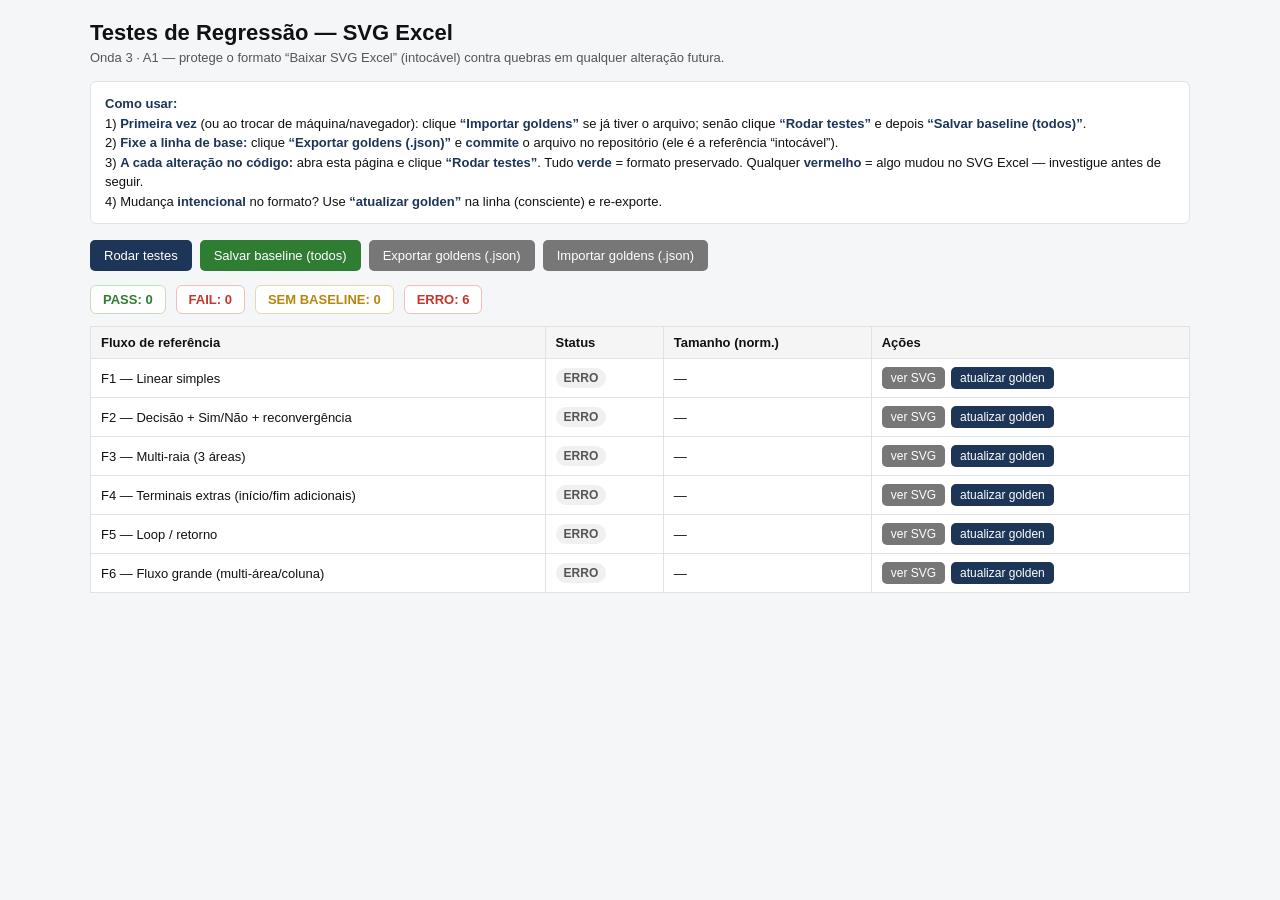
==== testes.html @ b00c8e9c "Add files via upload" ====
<!DOCTYPE html>
<html lang="pt-BR">
<head>
  <meta charset="UTF-8" />
  <meta name="viewport" content="width=device-width, initial-scale=1.0" />
  <title>Testes de Regressão — SVG Excel</title>
  <style>
    body { margin: 0; font-family: Arial, sans-serif; background: #f4f6f8; color: #111; }
    .wrap { max-width: 1100px; margin: 20px auto; padding: 0 16px; }
    h1 { font-size: 22px; margin: 0 0 4px; }
    .sub { color: #555; font-size: 13px; margin-bottom: 16px; }
    .barra { display: flex; flex-wrap: wrap; gap: 8px; margin-bottom: 14px; }
    button { padding: 8px 14px; border: none; background: #1d3557; color: #fff; font-size: 13px; cursor: pointer; border-radius: 5px; }
    button.sec { background: #777; }
    button.ok { background: #2e7d32; }
    button.warn { background: #b8860b; }
    button.mini { padding: 4px 9px; font-size: 12px; }
    button:hover { opacity: .92; }
    .resumo { display: flex; gap: 10px; margin-bottom: 12px; flex-wrap: wrap; }
    .pill { padding: 6px 12px; border-radius: 6px; font-size: 13px; font-weight: bold; border: 1px solid #d9d9d9; background: #fff; }
    .pill.pass { color: #2e7d32; border-color: #bfe3c0; }
    .pill.fail { color: #c0392b; border-color: #efc0ba; }
    .pill.base { color: #b8860b; border-color: #e8d9a8; }
    table { width: 100%; border-collapse: collapse; background: #fff; font-size: 13px; }
    th, td { border: 1px solid #e2e2e2; padding: 8px 10px; text-align: left; vertical-align: middle; }
    th { background: #f5f5f5; }
    .st { font-weight: bold; font-size: 12px; padding: 3px 8px; border-radius: 10px; display: inline-block; }
    .st.PASS { background: #e7f6e8; color: #2e7d32; }
    .st.FAIL { background: #fbe7e4; color: #c0392b; }
    .st.BASE { background: #fbf3df; color: #b8860b; }
    .st.ERRO { background: #f0f0f0; color: #555; }
    .acoes { display: flex; gap: 6px; flex-wrap: wrap; }
    .diff { background: #1e1e1e; color: #eee; font-family: Consolas, monospace; font-size: 12px; padding: 10px; border-radius: 6px; white-space: pre-wrap; word-break: break-all; margin-top: 6px; display: none; }
    .diff.show { display: block; }
    .diff .g { color: #7fd17f; }
    .diff .a { color: #ff9a8c; }
    .ajuda { background: #fff; border: 1px solid #e2e2e2; border-radius: 6px; padding: 12px 14px; font-size: 13px; line-height: 1.5; margin-bottom: 16px; }
    .ajuda b { color: #1d3557; }
    code { background: #eef1f5; padding: 1px 5px; border-radius: 4px; }
    .scaffold { display: none; }
  </style>
</head>
<body>

  <!-- ===================================================================
       SCAFFOLD OCULTO
       Reproduz os IDs do index.html para o script.js inicializar sem erro.
       Nada aqui é mostrado; o motor de medição de texto cria seu próprio
       SVG fora deste bloco, então a medição funciona normalmente.
  ==================================================================== -->
  <div class="scaffold" aria-hidden="true">
    <input id="desenho" /><input id="processo" /><input id="analista" />
    <input id="negocio" /><input id="area" /><input id="gestor" />
    <textarea id="entrada"></textarea>
    <div class="tabela-wrap">
      <table id="tabelaFluxo"><tbody id="tbodyFluxo"></tbody></table>
    </div>
    <div class="diagram-scroll-top" id="diagramScrollTop"><div id="diagramScrollTopInner"></div></div>
    <div id="diagramWrap"><div id="diagram"></div></div>
    <div id="infoProcesso"></div>
    <div id="metricas"></div>
    <input type="file" id="importarProjetoInput" />
  </div>

  <div class="wrap">
    <h1>Testes de Regressão — SVG Excel</h1>
    <div class="sub">Onda 3 · A1 — protege o formato “Baixar SVG Excel” (intocável) contra quebras em qualquer alteração futura.</div>

    <div class="ajuda">
      <b>Como usar:</b><br>
      1) <b>Primeira vez</b> (ou ao trocar de máquina/navegador): clique <b>“Importar goldens”</b> se já tiver o arquivo; senão clique <b>“Rodar testes”</b> e depois <b>“Salvar baseline (todos)”</b>.<br>
      2) <b>Fixe a linha de base:</b> clique <b>“Exportar goldens (.json)”</b> e <b>commite</b> o arquivo no repositório (ele é a referência “intocável”).<br>
      3) <b>A cada alteração no código:</b> abra esta página e clique <b>“Rodar testes”</b>. Tudo <b>verde</b> = formato preservado. Qualquer <b>vermelho</b> = algo mudou no SVG Excel — investigue antes de seguir.<br>
      4) Mudança <b>intencional</b> no formato? Use <b>“atualizar golden”</b> na linha (consciente) e re-exporte.
    </div>

    <div class="barra">
      <button onclick="rodarTodos()">Rodar testes</button>
      <button class="ok" onclick="salvarBaselineTodos()">Salvar baseline (todos)</button>
      <button class="sec" onclick="exportarGoldens()">Exportar goldens (.json)</button>
      <button class="sec" onclick="document.getElementById('impGoldens').click()">Importar goldens (.json)</button>
      <input type="file" id="impGoldens" accept="application/json,.json" style="display:none" onchange="importarGoldens(event)" />
    </div>

    <div class="resumo" id="resumo"></div>

    <table>
      <thead>
        <tr><th>Fluxo de referência</th><th>Status</th><th>Tamanho (norm.)</th><th>Ações</th></tr>
      </thead>
      <tbody id="corpo"></tbody>
    </table>
  </div>

  <!-- Motor real da ferramenta -->
  <!-- App modularizada (D1): mesma ordem de carga do index.html. NAO reordenar. -->
  <script src="js/01-estado.js"></script>
  <script src="js/02-tabela.js"></script>
  <script src="js/03-utils.js"></script>
  <script src="js/04-desenho.js"></script>
  <script src="js/05-roteamento.js"></script>
  <script src="js/06-analise.js"></script>
  <script src="js/07-gerar-fluxo.js"></script>
  <script src="js/08-excel.js"></script>
  <script src="js/09-pdf.js"></script>
  <script src="js/10-export-app.js"></script>
  <script src="js/11-editor.js"></script>
  <script src="js/12-validacao.js"></script>

  <!-- Runner de testes (aditivo; não altera o script.js) -->
  <script>
  /* Protege o projeto real do usuário: desliga a persistência durante os testes.
     Roda já no parse, ANTES do DOMContentLoaded/inicializarAplicacao. */
  try { salvarEstadoLocal = function () {}; } catch (e) {}

  const GOLDEN_KEY = "regressao_svgexcel_goldens_v1";

  /* ---------- Linha-base de um item de fluxoData ---------- */
  const LINHA_BASE = {
    uid: "", ordem: 0, id: "", area: "", atividade: "", tipo: "",
    sistema: "", tempo: "", coluna: 1, linha: 1,
    colunaManual: true, linhaManual: true, cor: "white",
    proxSim: "", proxNao: "", proxSimAuto: false, extras: [], semSaida: false
  };
  function montar(linhas) {
    return linhas.map((l, i) => Object.assign({}, LINHA_BASE, { ordem: i + 1 }, l));
  }

  /* =====================================================================
     FLUXOS DE REFERÊNCIA
     uids: "u1".."uN". Os IDs visuais saem por ORDEM: 1ª linha = A, 2ª = B...
     proxSim/proxNao apontam para UIDs. terminais/inicioAlvo/fimOrigem usam
     IDs VISUAIS (A, B, C...). Rótulos: chave "ORIGEM__DESTINO" (ids visuais).
     Adicione novos fluxos aqui livremente.
  ===================================================================== */
  const FLUXOS = [
    {
      nome: "F1 — Linear simples",
      fluxoData: montar([
        { uid: "u1", area: "Operação", atividade: "Receber solicitação", tipo: "Tarefa", sistema: "SAP", tempo: "00:05:00", coluna: 1, proxSim: "u2" },
        { uid: "u2", area: "Operação", atividade: "Analisar dados", tipo: "Tarefa", sistema: "SAP", tempo: "00:10:00", coluna: 2, proxSim: "u3" },
        { uid: "u3", area: "Operação", atividade: "Registrar resultado", tipo: "Tarefa", sistema: "SAP", tempo: "00:03:00", coluna: 3, proxSim: "u4" },
        { uid: "u4", area: "Operação", atividade: "Comunicar área", tipo: "Tarefa", sistema: "Email", tempo: "00:02:00", coluna: 4, proxSim: "" }
      ]),
      estado: {}
    },
    {
      nome: "F2 — Decisão + Sim/Não + reconvergência",
      fluxoData: montar([
        { uid: "u1", area: "Compras", atividade: "Receber pedido", tipo: "Tarefa", sistema: "SAP", tempo: "00:04:00", coluna: 1, linha: 1, proxSim: "u2" },
        { uid: "u2", area: "Compras", atividade: "Pedido aprovado?", tipo: "Decisão", sistema: "SAP", tempo: "00:02:00", coluna: 2, linha: 1, proxSim: "u3", proxNao: "u4" },
        { uid: "u3", area: "Compras", atividade: "Emitir nota", tipo: "Tarefa", sistema: "SAP", tempo: "00:06:00", coluna: 3, linha: 1, proxSim: "u5" },
        { uid: "u4", area: "Compras", atividade: "Notificar recusa", tipo: "Tarefa", sistema: "Email", tempo: "00:03:00", coluna: 3, linha: 2, proxSim: "u5" },
        { uid: "u5", area: "Compras", atividade: "Arquivar processo", tipo: "Tarefa", sistema: "GED", tempo: "00:02:00", coluna: 4, linha: 1, proxSim: "" }
      ]),
      // u2=B, u3=C, u4=D
      estado: { rotulosConexoes: { "B__C": "Sim", "B__D": "Não" } }
    },
    {
      nome: "F3 — Multi-raia (3 áreas)",
      fluxoData: montar([
        { uid: "u1", area: "Comercial", atividade: "Receber pedido", tipo: "Tarefa", sistema: "CRM", tempo: "00:05:00", coluna: 1, proxSim: "u2" },
        { uid: "u2", area: "Comercial", atividade: "Validar cadastro", tipo: "Tarefa", sistema: "CRM", tempo: "00:04:00", coluna: 2, proxSim: "u3" },
        { uid: "u3", area: "Financeiro", atividade: "Checar crédito", tipo: "Tarefa", sistema: "SAP", tempo: "00:06:00", coluna: 3, proxSim: "u4" },
        { uid: "u4", area: "Financeiro", atividade: "Limite suficiente?", tipo: "Decisão", sistema: "SAP", tempo: "00:02:00", coluna: 4, proxSim: "u5", proxNao: "u6" },
        { uid: "u5", area: "Logística", atividade: "Separar produto", tipo: "Tarefa", sistema: "WMS", tempo: "00:15:00", coluna: 5, proxSim: "u7" },
        { uid: "u6", area: "Comercial", atividade: "Cancelar pedido", tipo: "Tarefa", sistema: "CRM", tempo: "00:03:00", coluna: 5, proxSim: "" },
        { uid: "u7", area: "Logística", atividade: "Despachar", tipo: "Tarefa", sistema: "WMS", tempo: "00:08:00", coluna: 6, proxSim: "" }
      ]),
      // u4=D, u5=E, u6=F
      estado: { rotulosConexoes: { "D__E": "Sim", "D__F": "Não" } }
    },
    {
      nome: "F4 — Terminais extras (início/fim adicionais)",
      fluxoData: montar([
        { uid: "u1", area: "Cadastro", atividade: "Abrir ficha", tipo: "Tarefa", sistema: "Portal", tempo: "00:03:00", coluna: 1, proxSim: "u2" },
        { uid: "u2", area: "Cadastro", atividade: "Preencher dados", tipo: "Tarefa", sistema: "Portal", tempo: "00:07:00", coluna: 2, proxSim: "u3" },
        { uid: "u3", area: "Cadastro", atividade: "Concluir cadastro", tipo: "Tarefa", sistema: "Portal", tempo: "00:02:00", coluna: 3, proxSim: "" }
      ]),
      // A=u1, B=u2, C=u3 — Início padrão entra em A (esquerda) e Fim sai de C (direita).
      // Terminais EXTRAS: um segundo Início no topo de A e um segundo Fim embaixo de C.
      estado: {
        terminais: [
          { id: "t1", tipo: "inicio", alvo: "A", lado: "top", rotulo: "" },
          { id: "t2", tipo: "fim", alvo: "C", lado: "bottom", rotulo: "" }
        ]
      }
    },
    {
      nome: "F5 — Loop / retorno",
      fluxoData: montar([
        { uid: "u1", area: "Qualidade", atividade: "Preencher formulário", tipo: "Tarefa", sistema: "Forms", tempo: "00:05:00", coluna: 1, proxSim: "u2" },
        { uid: "u2", area: "Qualidade", atividade: "Revisar preenchimento", tipo: "Tarefa", sistema: "Forms", tempo: "00:04:00", coluna: 2, proxSim: "u3" },
        { uid: "u3", area: "Qualidade", atividade: "Está correto?", tipo: "Decisão", sistema: "Forms", tempo: "00:02:00", coluna: 3, proxSim: "u4", proxNao: "u1" },
        { uid: "u4", area: "Qualidade", atividade: "Enviar para aprovação", tipo: "Tarefa", sistema: "Forms", tempo: "00:03:00", coluna: 4, proxSim: "" }
      ]),
      // u3=C, u4=D, u1=A — Sim segue, Não volta ao início (loop)
      estado: { rotulosConexoes: { "C__D": "Sim", "C__A": "Não" } }
    },
    {
      nome: "F6 — Fluxo grande (multi-área/coluna)",
      fluxoData: montar([
        { uid: "u1",  area: "Atendimento", atividade: "Receber chamado",      tipo: "Tarefa",  sistema: "Service", tempo: "00:03:00", coluna: 1, proxSim: "u2" },
        { uid: "u2",  area: "Atendimento", atividade: "Classificar chamado",  tipo: "Tarefa",  sistema: "Service", tempo: "00:04:00", coluna: 2, proxSim: "u3" },
        { uid: "u3",  area: "Atendimento", atividade: "É urgente?",           tipo: "Decisão", sistema: "Service", tempo: "00:01:00", coluna: 3, proxSim: "u4", proxNao: "u5" },
        { uid: "u4",  area: "Suporte N2",  atividade: "Acionar plantão",      tipo: "Tarefa",  sistema: "Service", tempo: "00:05:00", coluna: 4, linha: 1, proxSim: "u6" },
        { uid: "u5",  area: "Suporte N2",  atividade: "Entrar na fila",       tipo: "Tarefa",  sistema: "Service", tempo: "00:06:00", coluna: 4, linha: 2, proxSim: "u6" },
        { uid: "u6",  area: "Suporte N2",  atividade: "Diagnosticar causa",   tipo: "Tarefa",  sistema: "Service", tempo: "00:12:00", coluna: 5, proxSim: "u7" },
        { uid: "u7",  area: "Suporte N2",  atividade: "Resolveu?",            tipo: "Decisão", sistema: "Service", tempo: "00:02:00", coluna: 6, proxSim: "u9", proxNao: "u8" },
        { uid: "u8",  area: "Engenharia",  atividade: "Abrir RFC",            tipo: "Tarefa",  sistema: "Jira",    tempo: "00:20:00", coluna: 7, proxSim: "u9" },
        { uid: "u9",  area: "Atendimento", atividade: "Registrar solução",    tipo: "Tarefa",  sistema: "Service", tempo: "00:04:00", coluna: 8, proxSim: "u10" },
        { uid: "u10", area: "Atendimento", atividade: "Comunicar cliente",    tipo: "Tarefa",  sistema: "Email",   tempo: "00:03:00", coluna: 9, proxSim: "u11" },
        { uid: "u11", area: "Atendimento", atividade: "Pesquisa satisfação",  tipo: "Tarefa",  sistema: "Forms",   tempo: "00:02:00", coluna: 10, proxSim: "" }
      ]),
      // u3=C, u4=D, u5=E ; u7=G, u8=H, u9=I
      estado: { rotulosConexoes: { "C__D": "Sim", "C__E": "Não", "G__I": "Sim", "G__H": "Não" } }
    }
  ];

  /* ---------- Estado do editor ---------- */
  function resetEstadoEditor() {
    overridesConexoes = {};
    ordemRaias = [];
    rotulosConexoes = {};
    terminais = [];
    inicioAlvo = "";
    fimOrigem = "";
    inicioOculto = false;
  }
  function aplicarReferencia(ref) {
    resetEstadoEditor();
    fluxoData = ref.fluxoData.map(r => Object.assign({}, r, { extras: Array.isArray(r.extras) ? r.extras.slice() : [] }));
    const e = ref.estado || {};
    if (e.overridesConexoes) overridesConexoes = JSON.parse(JSON.stringify(e.overridesConexoes));
    if (e.ordemRaias) ordemRaias = e.ordemRaias.slice();
    if (e.rotulosConexoes) rotulosConexoes = JSON.parse(JSON.stringify(e.rotulosConexoes));
    if (e.terminais) terminais = JSON.parse(JSON.stringify(e.terminais));
    if (e.inicioAlvo != null) inicioAlvo = e.inicioAlvo;
    if (e.fimOrigem != null) fimOrigem = e.fimOrigem;
    if (e.inicioOculto != null) inicioOculto = e.inicioOculto;
  }

  /* ---------- Geração + normalização ---------- */
  function gerarSVGString(ref) {
    aplicarReferencia(ref);
    const svg = gerarFluxoExcel();
    if (!svg) return null;
    return new XMLSerializer().serializeToString(svg);
  }
  // Arredonda floats p/ 2 casas (mata jitter sub-pixel) e remove espaços entre tags.
  function normalizar(s) {
    if (s == null) return "";
    return String(s)
      .replace(/-?\d+\.\d+/g, m => parseFloat(m).toFixed(2))
      .replace(/>\s+</g, "><")
      .trim();
  }

  /* ---------- Goldens ---------- */
  function carregarGoldens() {
    try { return JSON.parse(localStorage.getItem(GOLDEN_KEY) || "{}"); }
    catch (e) { return {}; }
  }
  function gravarGoldens(g) { localStorage.setItem(GOLDEN_KEY, JSON.stringify(g)); }

  /* ---------- Diff: primeira diferença com contexto ---------- */
  function primeiraDiferenca(golden, atual) {
    const n = Math.min(golden.length, atual.length);
    let i = 0;
    while (i < n && golden[i] === atual[i]) i++;
    const ini = Math.max(0, i - 40);
    return {
      pos: i,
      golden: golden.slice(ini, i + 40),
      atual: atual.slice(ini, i + 40),
      marca: i - ini
    };
  }

  /* ---------- Execução ---------- */
  let ultimosResultados = {};

  function rodarTodos() {
    const goldens = carregarGoldens();
    const corpo = document.getElementById("corpo");
    corpo.innerHTML = "";
    ultimosResultados = {};
    let pass = 0, fail = 0, base = 0, erro = 0;

    FLUXOS.forEach((ref, idx) => {
      let atual = null, status, tam = "—";
      try {
        atual = normalizar(gerarSVGString(ref));
        tam = atual.length.toLocaleString("pt-BR");
      } catch (ex) {
        status = "ERRO";
        ultimosResultados[ref.nome] = { status, erroMsg: String(ex && ex.message || ex) };
      }

      if (atual != null) {
        const g = goldens[ref.nome];
        if (g == null) { status = "BASE"; base++; }
        else if (g === atual) { status = "PASS"; pass++; }
        else { status = "FAIL"; fail++; }
        ultimosResultados[ref.nome] = { status, atual, golden: g };
      } else {
        erro++;
      }

      const tr = document.createElement("tr");
      const acoes = [
        '<button class="mini sec" onclick="verSVG(' + idx + ')">ver SVG</button>',
        '<button class="mini" onclick="atualizarGolden(\'' + ref.nome.replace(/'/g, "\\'") + '\')">atualizar golden</button>'
      ];
      if (status === "FAIL") acoes.push('<button class="mini warn" onclick="verDiff(\'' + ref.nome.replace(/'/g, "\\'") + '\')">ver diff</button>');

      tr.innerHTML =
        '<td>' + ref.nome + '</td>' +
        '<td><span class="st ' + status + '">' + status + '</span></td>' +
        '<td>' + tam + '</td>' +
        '<td><div class="acoes">' + acoes.join("") + '</div><div class="diff" id="diff_' + idx + '"></div></td>';
      tr.dataset.idx = idx;
      corpo.appendChild(tr);
    });

    const resumo = document.getElementById("resumo");
    resumo.innerHTML =
      '<div class="pill pass">PASS: ' + pass + '</div>' +
      '<div class="pill fail">FAIL: ' + fail + '</div>' +
      '<div class="pill base">SEM BASELINE: ' + base + '</div>' +
      (erro ? '<div class="pill fail">ERRO: ' + erro + '</div>' : '');
  }

  function idxPorNome(nome) { return FLUXOS.findIndex(f => f.nome === nome); }

  function verSVG(idx) {
    const ref = FLUXOS[idx];
    const svg = gerarSVGString(ref);
    if (!svg) { alert("Não gerou SVG (fluxo vazio?)."); return; }
    const blob = new Blob([svg], { type: "image/svg+xml;charset=utf-8" });
    window.open(URL.createObjectURL(blob), "_blank");
  }

  function verDiff(nome) {
    const idx = idxPorNome(nome);
    const r = ultimosResultados[nome];
    const el = document.getElementById("diff_" + idx);
    if (!r || r.golden == null) { el.textContent = "Sem golden para comparar."; el.classList.add("show"); return; }
    const d = primeiraDiferenca(r.golden, r.atual);
    el.innerHTML =
      "Primeira diferença na posição " + d.pos + " (de " + r.golden.length + " vs " + r.atual.length + " chars):\n\n" +
      '<span class="g">golden: …' + escapar(d.golden) + '…</span>\n' +
      '<span class="a">atual : …' + escapar(d.atual) + '…</span>';
    el.classList.toggle("show");
  }
  function escapar(t) { return String(t).replace(/&/g, "&amp;").replace(/</g, "&lt;").replace(/>/g, "&gt;"); }

  function atualizarGolden(nome) {
    const ref = FLUXOS[idxPorNome(nome)];
    let atual;
    try { atual = normalizar(gerarSVGString(ref)); }
    catch (ex) { alert("Erro ao gerar: " + ex); return; }
    const g = carregarGoldens();
    g[nome] = atual;
    gravarGoldens(g);
    rodarTodos();
  }

  function salvarBaselineTodos() {
    if (!confirm("Salvar a saída ATUAL de TODOS os fluxos como baseline?\nUse só quando o formato atual está correto.")) return;
    const g = {};
    FLUXOS.forEach(ref => {
      try { const s = normalizar(gerarSVGString(ref)); if (s) g[ref.nome] = s; } catch (e) {}
    });
    gravarGoldens(g);
    rodarTodos();
  }

  function exportarGoldens() {
    const g = carregarGoldens();
    if (!Object.keys(g).length) { alert("Não há goldens salvos ainda. Rode os testes e clique em 'Salvar baseline'."); return; }
    const blob = new Blob([JSON.stringify(g, null, 2)], { type: "application/json" });
    const a = document.createElement("a");
    a.href = URL.createObjectURL(blob);
    a.download = "goldens_svgexcel.json";
    a.click();
  }

  function importarGoldens(ev) {
    const f = ev.target.files && ev.target.files[0];
    if (!f) return;
    const r = new FileReader();
    r.onload = () => {
      try { gravarGoldens(JSON.parse(r.result)); rodarTodos(); alert("Goldens importados."); }
      catch (e) { alert("Arquivo inválido: " + e); }
    };
    r.readAsText(f);
    ev.target.value = "";
  }

  // Render inicial (sem rodar geração, só monta a tabela vazia com 1 clique de instrução)
  window.addEventListener("load", () => { rodarTodos(); });
  </script>
</body>
</html>
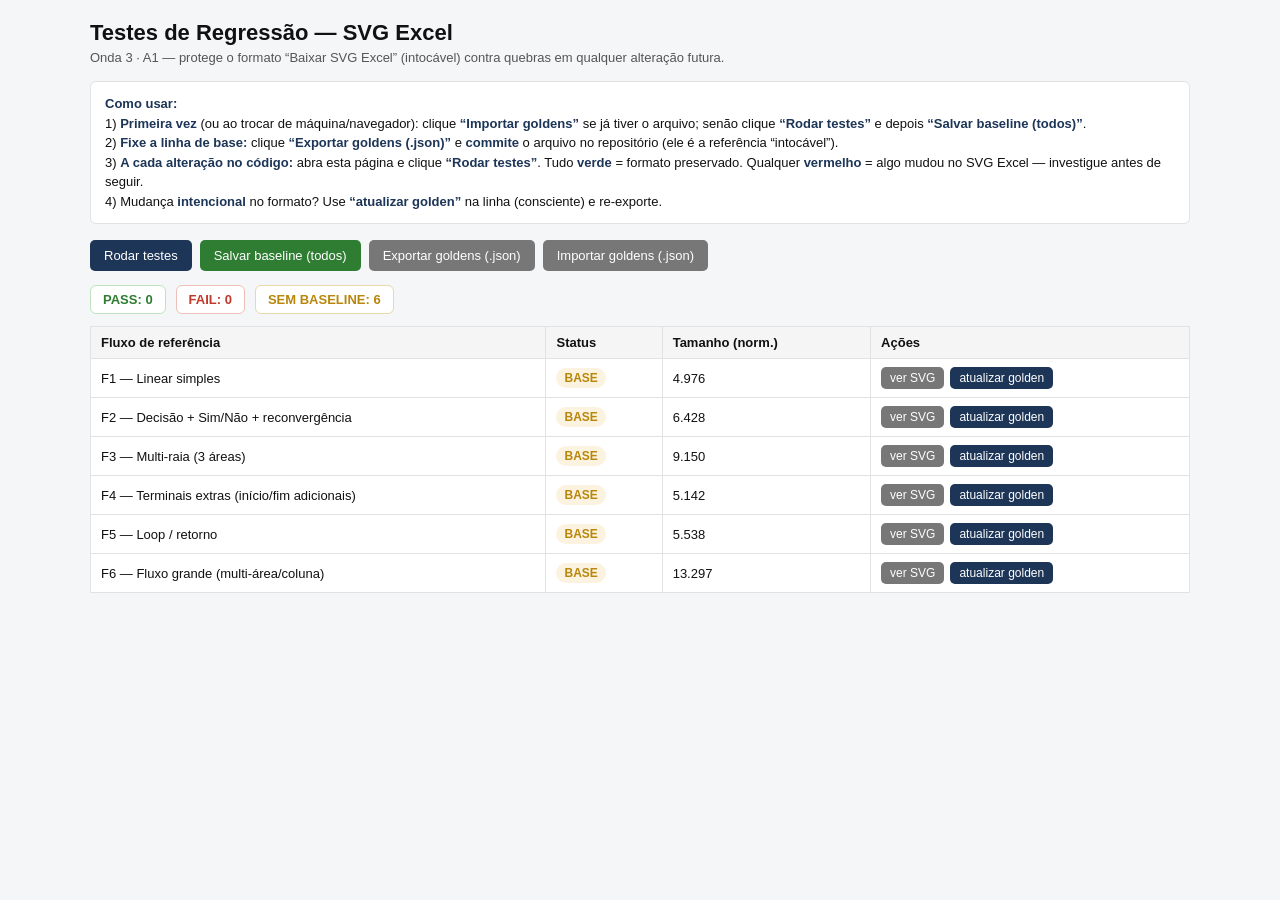
==== commit 332a925f: "Add files via upload" ====
--- a/testes.html
+++ b/testes.html
@@ -251,7 +251,7 @@
   function normalizar(s) {
     if (s == null) return "";
     return String(s)
-      .replace(/-?\d+\.\d+/g, m => parseFloat(m).toFixed(2))
+      .replace(/-?\d+\.\d+/g, m => parseFloat(m).toFixed(1))
       .replace(/>\s+</g, "><")
       .trim();
   }
